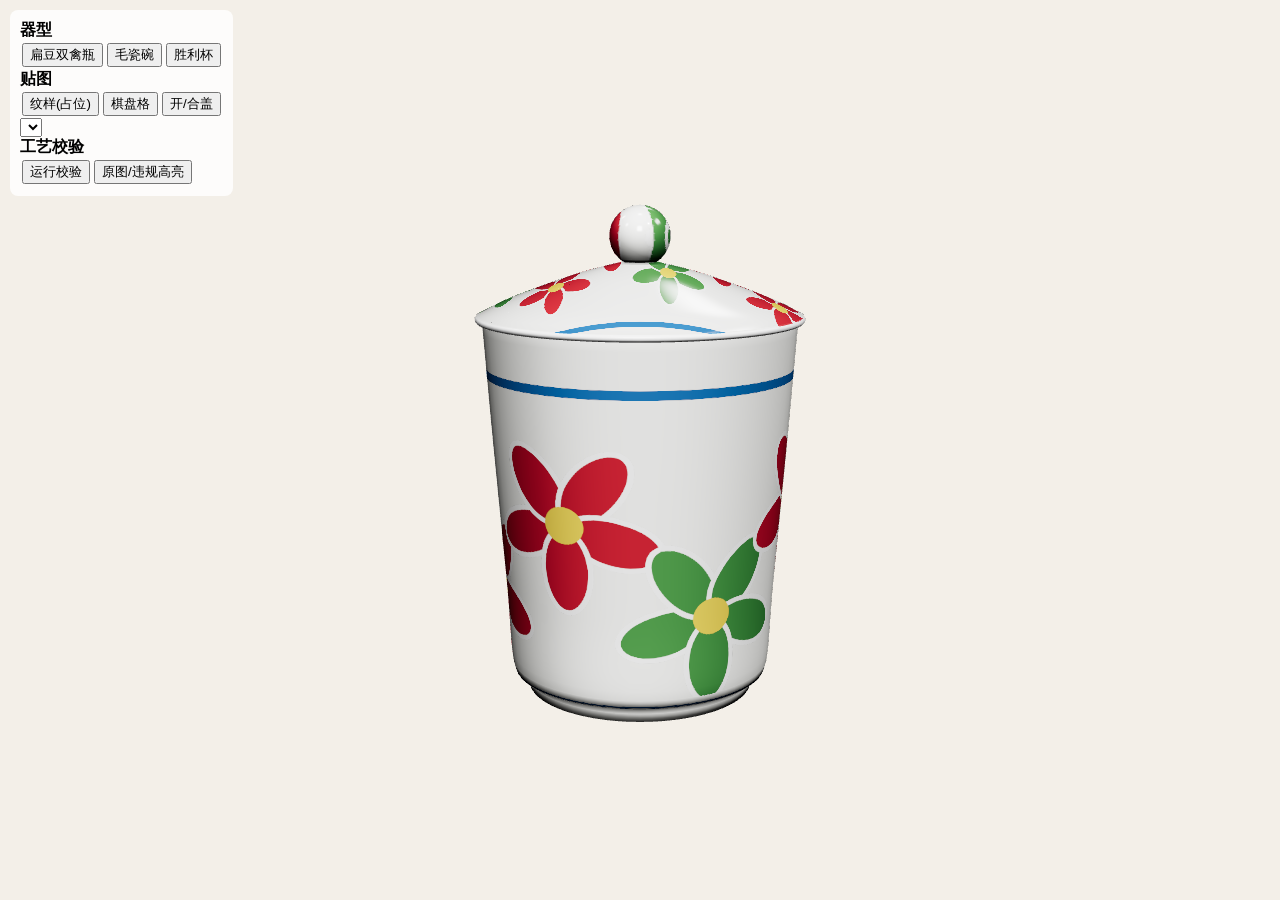
==== viewer.html @ 52274185 "醴陵釉下五彩AI纹样定制平台 v1" ====
<!doctype html><html lang="zh"><head><meta charset="utf-8"><meta name="viewport" content="width=device-width,initial-scale=1">
<title>醴陵釉下五彩 · 3D 预览</title>
<style>body{margin:0;font-family:sans-serif;background:#f3efe8}#ui{position:fixed;top:10px;left:10px;background:#fffc;padding:10px;border-radius:8px;z-index:2}button{margin:2px}canvas{display:block}</style>
<script type="importmap">{"imports":{"three":"./node_modules/three/build/three.module.js","three/addons/":"./node_modules/three/examples/jsm/"}}</script>
</head><body>
<div id="ui"><b>器型</b><br>
<button data-m="vase_fengweizun_46_v3">扁豆双禽瓶</button><button data-m="bowl_maoci_12p5_v3">毛瓷碗</button><button data-m="cup_shengli_13p8_v3">胜利杯</button><br>
<b>贴图</b><br><button id="pat">纹样(占位)</button><button id="chk">棋盘格</button><button id="lid">开/合盖</button><br><select id="lib"></select><br><b>工艺校验</b><br><button id="qc">运行校验</button><button id="hl">原图/违规高亮</button><div id="qcr" style="max-width:300px;font-size:13px"></div></div>
<script type="module">
import * as THREE from 'three';
import {OrbitControls} from 'three/addons/controls/OrbitControls.js';
import {GLTFLoader} from 'three/addons/loaders/GLTFLoader.js';
import {RoomEnvironment} from 'three/addons/environments/RoomEnvironment.js';
import {MeshoptDecoder} from 'three/addons/libs/meshopt_decoder.module.js';
import {Baker,addPatternCoords} from './bake.js';
const R=new THREE.WebGLRenderer({antialias:true,preserveDrawingBuffer:true});R.setPixelRatio(devicePixelRatio);R.setSize(innerWidth,innerHeight);
R.toneMapping=THREE.ACESFilmicToneMapping;R.outputColorSpace=THREE.SRGBColorSpace;document.body.appendChild(R.domElement);
const S=new THREE.Scene();S.background=new THREE.Color(0xf3efe8);
S.environment=new THREE.PMREMGenerator(R).fromScene(new RoomEnvironment(),0.04).texture;
const cam=new THREE.PerspectiveCamera(35,innerWidth/innerHeight,0.001,50);const ctl=new OrbitControls(cam,R.domElement);ctl.enableDamping=true;
const dl=new THREE.DirectionalLight(0xffffff,1.2);dl.position.set(2,3,2);S.add(dl);
const SZ=2048;const PAL=['#B8323A','#2F6FA8','#4E8C4A','#E8C84A','#2A2A2A','#7A5A9A'];
// 占位矩形纹样（之后换成纹样库图片）
function placeholder(){const c=document.createElement('canvas');c.width=2048;c.height=1024;const g=c.getContext('2d');
 const fl=(x,y,s,col)=>{g.save();g.translate(x,y);for(let i=0;i<5;i++){g.rotate(Math.PI*2/5);g.beginPath();g.ellipse(0,s*.55,s*.28,s*.5,0,0,7);g.fillStyle=col;g.fill();g.lineWidth=s*.06;g.strokeStyle='#fff';g.stroke()}g.beginPath();g.arc(0,0,s*.22,0,7);g.fillStyle='#E8C84A';g.fill();g.restore()};
 g.fillStyle=PAL[1];g.fillRect(0,40,2048,24);g.fillRect(0,960,2048,24);for(let i=0;i<6;i++)fl(2048*(i+.5)/6,512+(i%2?120:-120),220,PAL[i%3?0:2]);
 const t=new THREE.CanvasTexture(c);t.colorSpace=THREE.SRGBColorSpace;t.wrapS=THREE.RepeatWrapping;return t}
function checker(){const c=document.createElement('canvas');c.width=c.height=1024;const g=c.getContext('2d');for(let i=0;i<32;i++)for(let j=0;j<32;j++){g.fillStyle=(i+j)%2?'#333':'#ddd';g.fillRect(i*32,j*32,32,32)}
 g.fillStyle='#B8323A';g.font='bold 200px sans-serif';g.fillText('醴',400,560);const t=new THREE.CanvasTexture(c);t.colorSpace=THREE.SRGBColorSpace;return t}
const baker=new Baker(R,SZ);let PATS={pat:placeholder(),chk:checker()};
const loader=new GLTFLoader().setMeshoptDecoder(MeshoptDecoder);let cur,curId,lidNode,lidOpen=false,mode='pat',meshes=[];
const BAND={cup_shengli_13p8_v3:[0.08,0.92],bowl_maoci_12p5_v3:[0.1,0.9],vase_fengweizun_46_v3:[0.22,0.55]};
// 主带宽高比 -> 从2:1纹样图中间裁一条（胜利杯≈2.87:1，瓶≈7.3:1）
const ASPECT={cup_shengli_13p8_v3:2.87,vase_fengweizun_46_v3:7.3,bowl_maoci_12p5_v3:6};
function cropFor(id){const h=2/ASPECT[id];return [0.5-h/2,0.5+h/2]}
let hlTex=null,hlOn=false,curUrl=null;
async function setPattern(url){curUrl=url;hlOn=false;hlTex=null;qcr.innerHTML='';PATS.lib=await new THREE.TextureLoader().loadAsync(url);PATS.lib.colorSpace=THREE.SRGBColorSpace;PATS.lib.wrapS=THREE.RepeatWrapping;PATS.lib.anisotropy=8;mode='lib';rebake()}
window.setPattern=setPattern;
function rebake(){const t=baker.bake(meshes,{pattern:hlOn&&hlTex?hlTex:PATS[mode],band:mode==='chk'?[0,1]:BAND[curId],tiles:mode==='chk'?4:1,crop:mode==='lib'&&!hlOn?cropFor(curId):[0,1]});
 for(const m of meshes)m.material.map=/base|floor|under/.test(m.userData.slot)?null:t,m.material.needsUpdate=true}
function mat(name){const rough=/base/.test(name);return new THREE.MeshPhysicalMaterial({color:0xffffff,roughness:rough?0.6:0.12,ior:1.52,clearcoat:rough?0:0.3,clearcoatRoughness:0.05,side:THREE.DoubleSide})}
async function load(id){curId=id;const gl=await loader.loadAsync('models/'+id+'_meshopt.glb');if(cur)S.remove(cur);cur=gl.scene;lidNode=null;meshes=[];
 cur.traverse(o=>{if(o.isMesh){o.userData.slot=o.material.name||'';o.material=mat(o.userData.slot);meshes.push(o)}if(/_lid$/.test(o.name))lidNode=o});
 const outer=meshes.filter(m=>/outer/.test(m.userData.slot));outer.forEach(addPatternCoords);meshes.filter(m=>!/outer/.test(m.userData.slot)).forEach(addPatternCoords);
 S.add(cur);rebake();
 const b=new THREE.Box3().setFromObject(cur),c=b.getCenter(new THREE.Vector3()),sz=b.getSize(new THREE.Vector3()).length();
 ctl.target.copy(c);cam.position.copy(c).add(new THREE.Vector3(0,sz*.45,sz*2.1));ctl.update();lidOpen=false;window.__ready=id;if(mode==='lib'&&PATS.lib)rebake()}
window.__atlas=()=>{const px=new Uint8Array(SZ*SZ*4);R.readRenderTargetPixels(baker.rt,0,0,SZ,SZ,px);return Array.from(px)};
document.querySelectorAll('[data-m]').forEach(b=>b.onclick=()=>load(b.dataset.m));
pat.onclick=()=>{mode='pat';rebake()};chk.onclick=()=>{mode='chk';rebake()};
lid.onclick=()=>{if(!lidNode)return;lidOpen=!lidOpen;lidNode.position.y+=lidOpen?0.05:-0.05};
fetch('patterns/index.json').then(r=>r.json()).then(d=>{for(const it of d.items){const o=document.createElement('option');o.value=it.id;o.textContent=it.theme+' '+it.id;lib.appendChild(o)}});
import('./check.js').then(async C=>{const pal=await C.loadPalette('patterns/palette.json');
 window.runQC=async()=>{if(!curUrl)return;const img=new Image();img.src=curUrl;await img.decode();const r=C.check(img,pal,cropFor(curId));
  qcr.innerHTML=`<p style="font-weight:bold;color:${r.pass?'#2a7a3a':'#c0202a'}">${r.pass?'✔ 校验通过，可进入分色导出':'✘ 校验未通过，已在器身高亮违规区域'}</p>`+r.items.map(i=>`<div>${i.pass?'✔':'✘'} <b>${i.rule}</b>：${i.detail}</div>`).join('');
  hlTex=new THREE.CanvasTexture(r.highlight);hlTex.colorSpace=THREE.SRGBColorSpace;hlTex.wrapS=THREE.RepeatWrapping;hlOn=!r.pass;rebake();window.__qc=r;return r};
 qc.onclick=()=>runQC();hl.onclick=()=>{if(hlTex){hlOn=!hlOn;rebake()}};window.__qcReady=1;});
lib.onchange=()=>setPattern('patterns/final/'+lib.value+'.png');
const q=new URLSearchParams(location.search);if(q.get('mode'))mode=q.get('mode');await load(q.get('m')||'cup_shengli_13p8_v3');if(q.get('p'))await setPattern('patterns/final/'+q.get('p')+'.png');window.__done=1;
addEventListener('resize',()=>{cam.aspect=innerWidth/innerHeight;cam.updateProjectionMatrix();R.setSize(innerWidth,innerHeight)});
(function a(){requestAnimationFrame(a);ctl.update();R.render(S,cam)})();
</script></body></html>
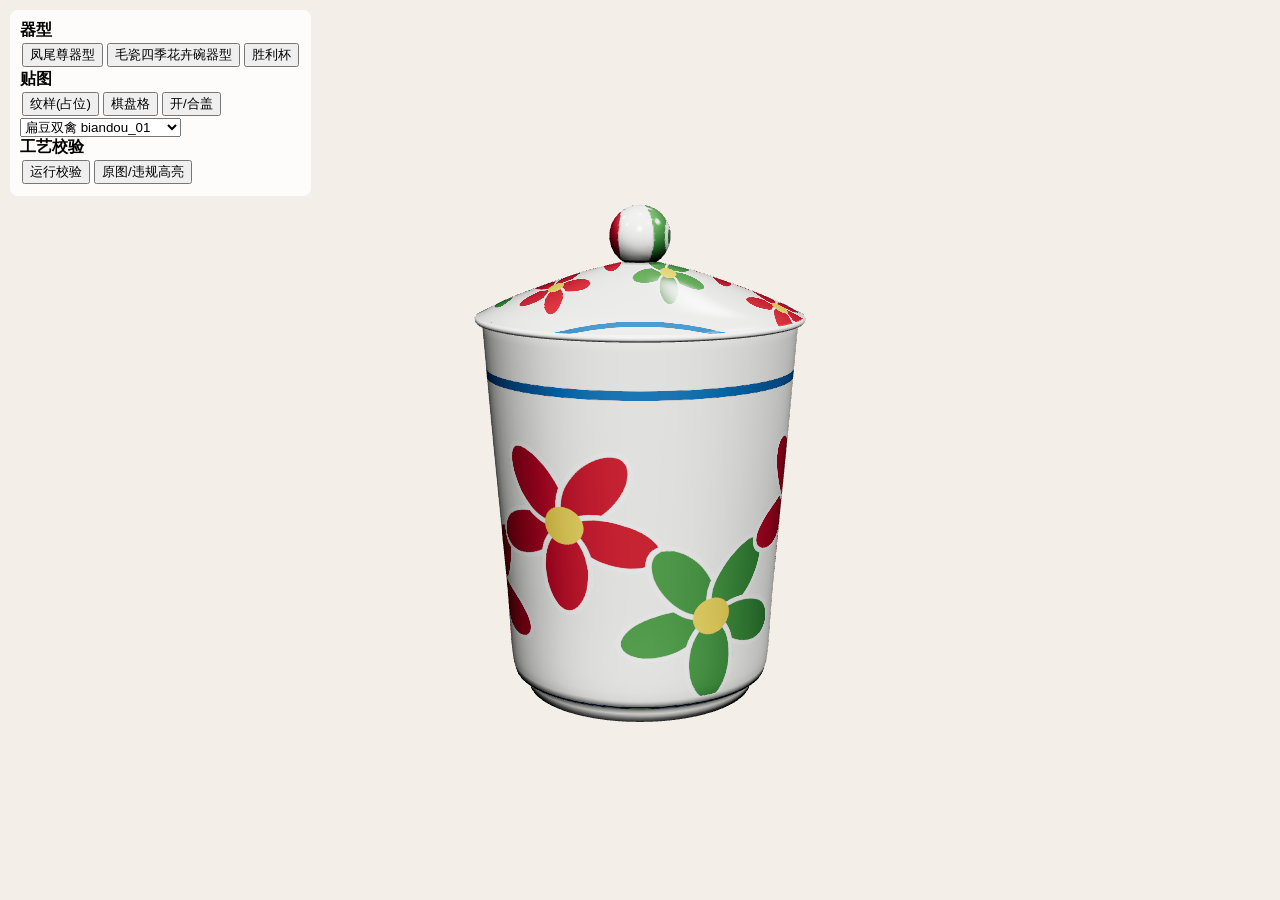
==== commit 76da9229: "viewer.html 器型口径" ====
--- a/viewer.html
+++ b/viewer.html
@@ -4,7 +4,7 @@
 <script type="importmap">{"imports":{"three":"./node_modules/three/build/three.module.js","three/addons/":"./node_modules/three/examples/jsm/"}}</script>
 </head><body>
 <div id="ui"><b>器型</b><br>
-<button data-m="vase_fengweizun_46_v3">扁豆双禽瓶</button><button data-m="bowl_maoci_12p5_v3">毛瓷碗</button><button data-m="cup_shengli_13p8_v3">胜利杯</button><br>
+<button data-m="vase_fengweizun_46_v3">凤尾尊器型</button><button data-m="bowl_maoci_12p5_v3">毛瓷四季花卉碗器型</button><button data-m="cup_shengli_13p8_v3">胜利杯</button><br>
 <b>贴图</b><br><button id="pat">纹样(占位)</button><button id="chk">棋盘格</button><button id="lid">开/合盖</button><br><select id="lib"></select><br><b>工艺校验</b><br><button id="qc">运行校验</button><button id="hl">原图/违规高亮</button><div id="qcr" style="max-width:300px;font-size:13px"></div></div>
 <script type="module">
 import * as THREE from 'three';
